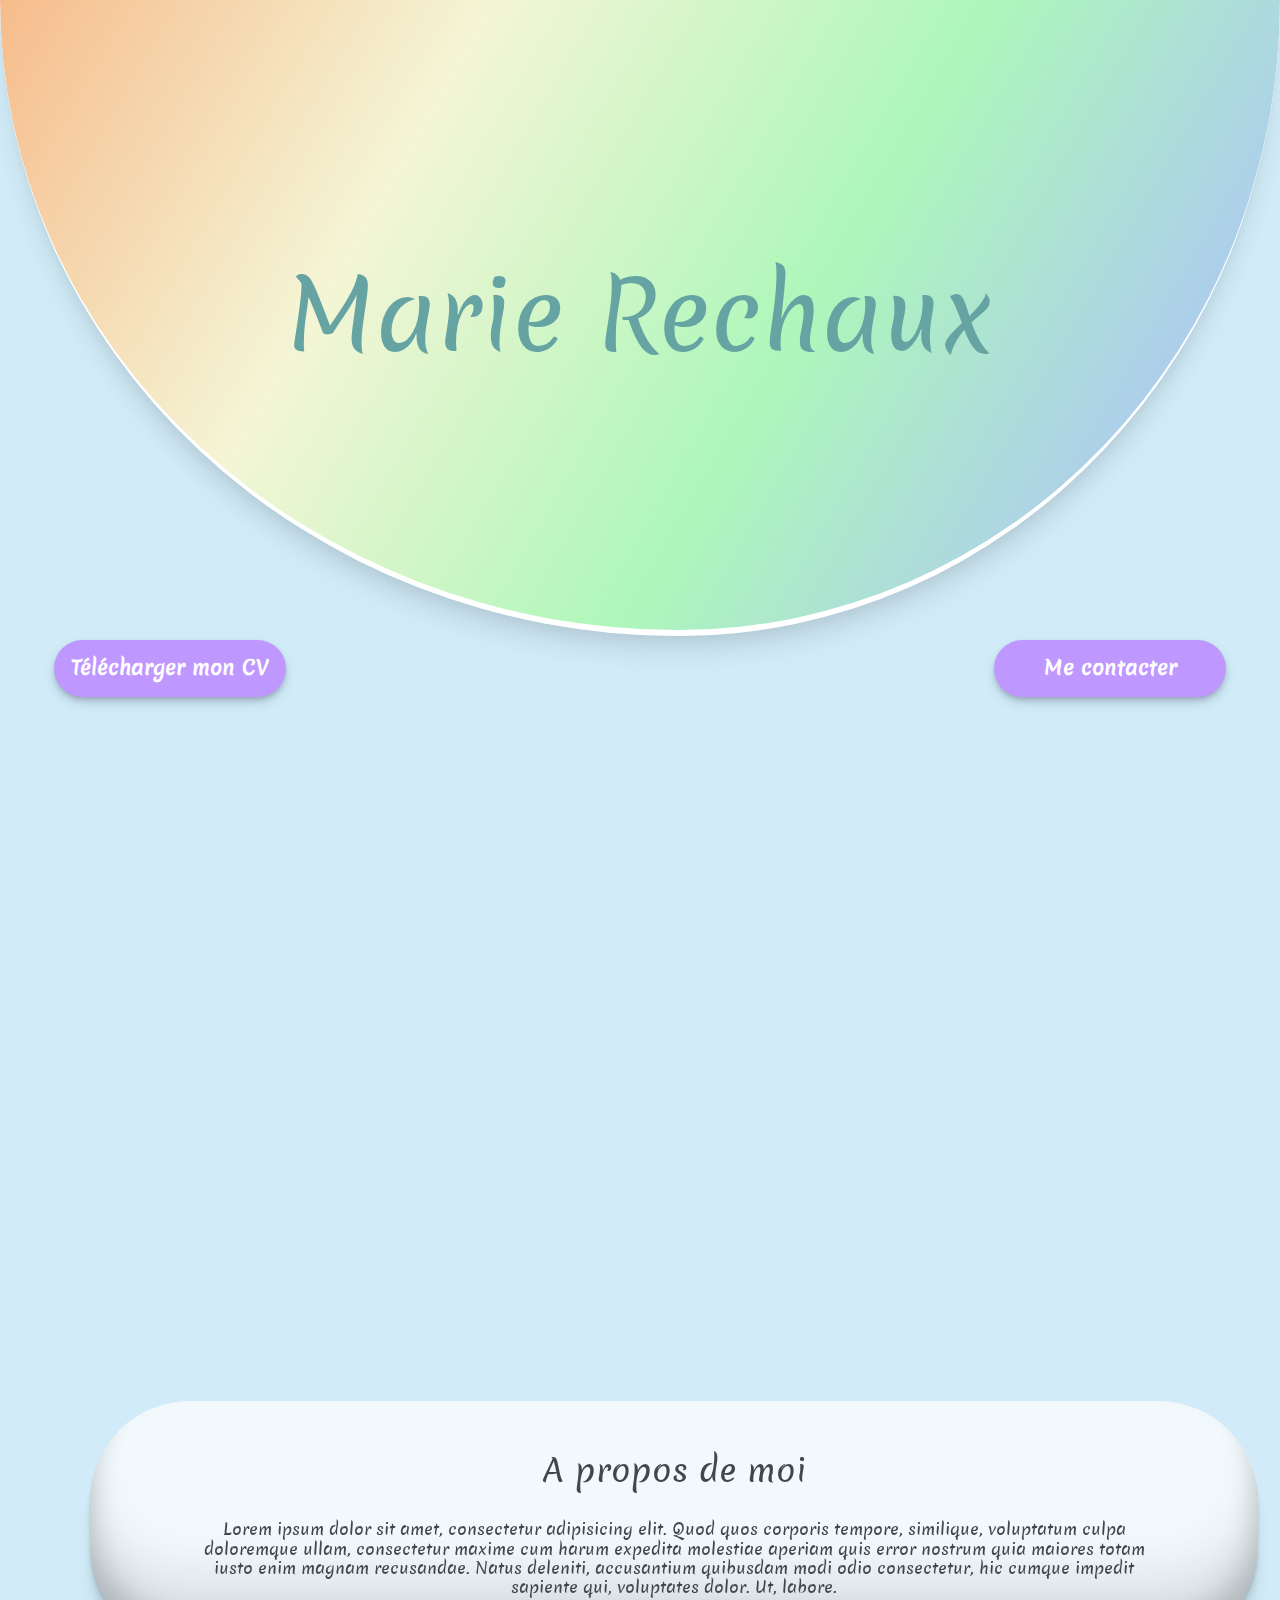
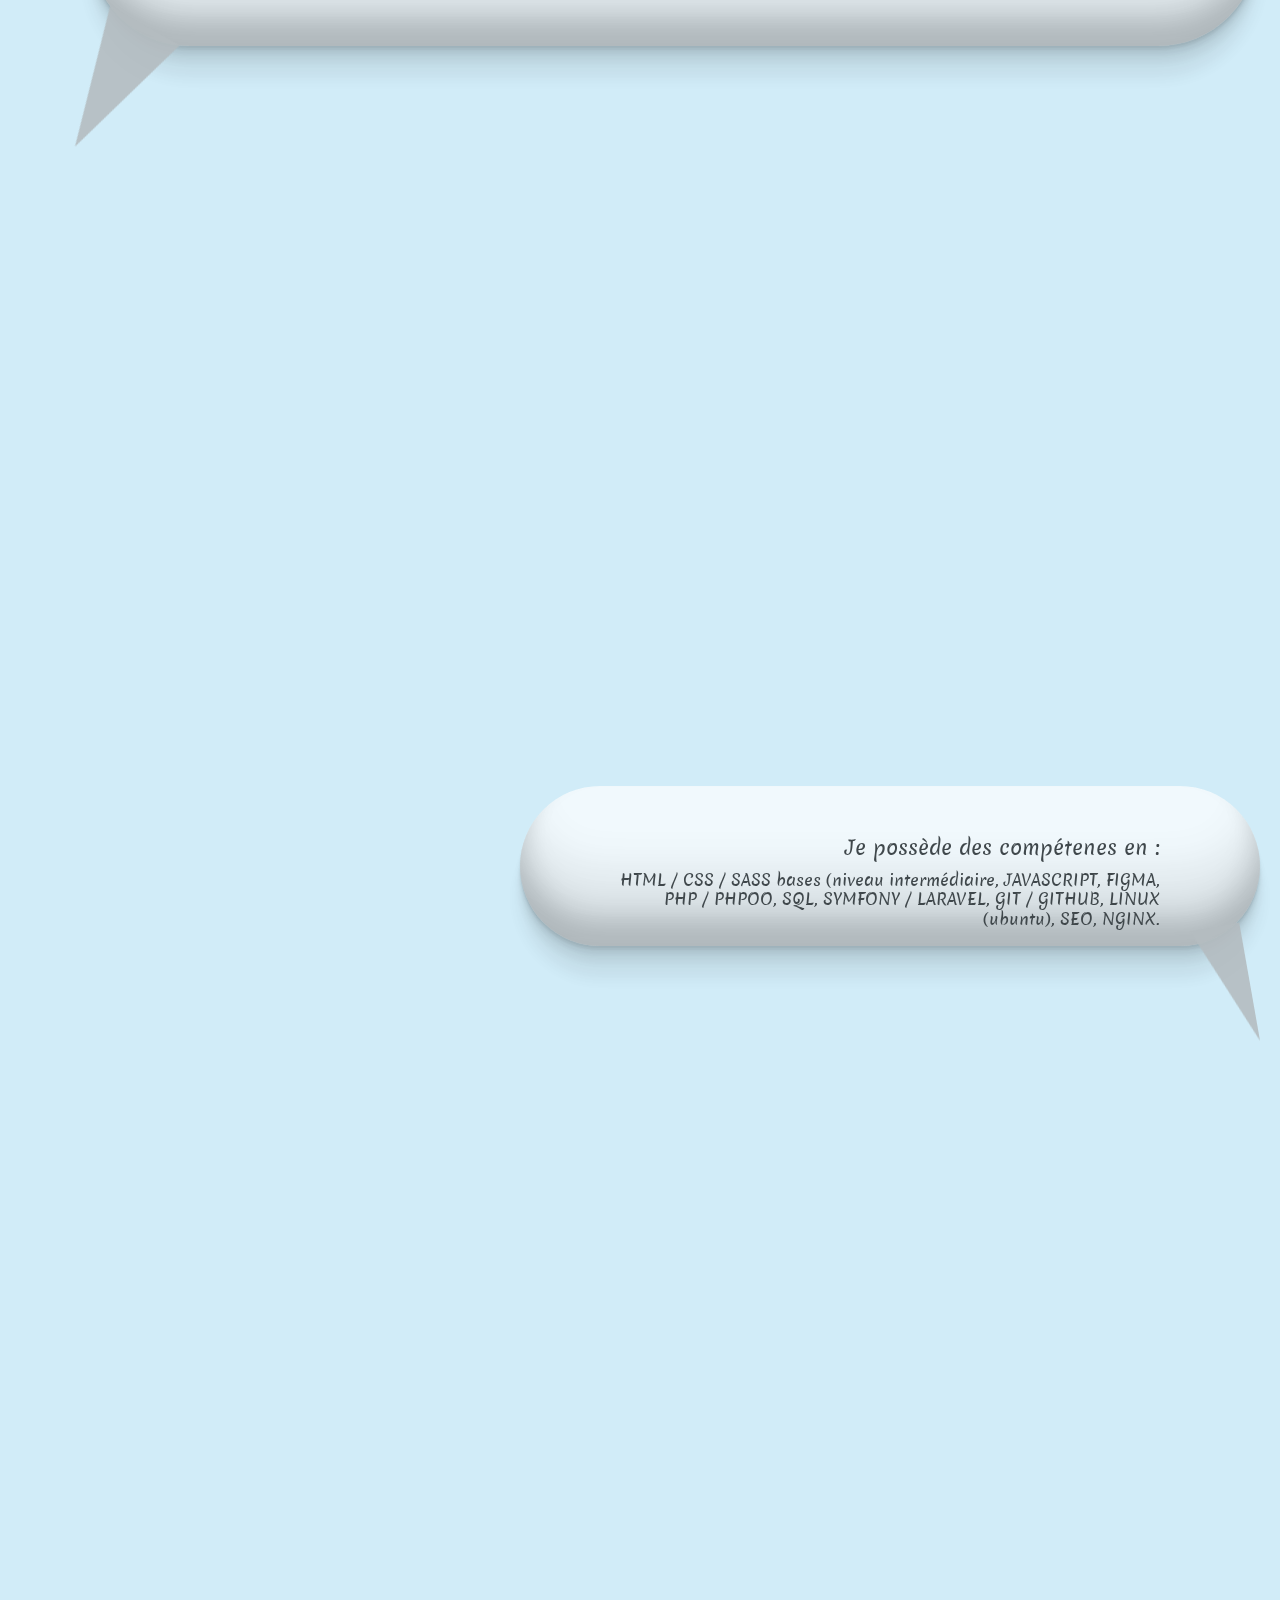
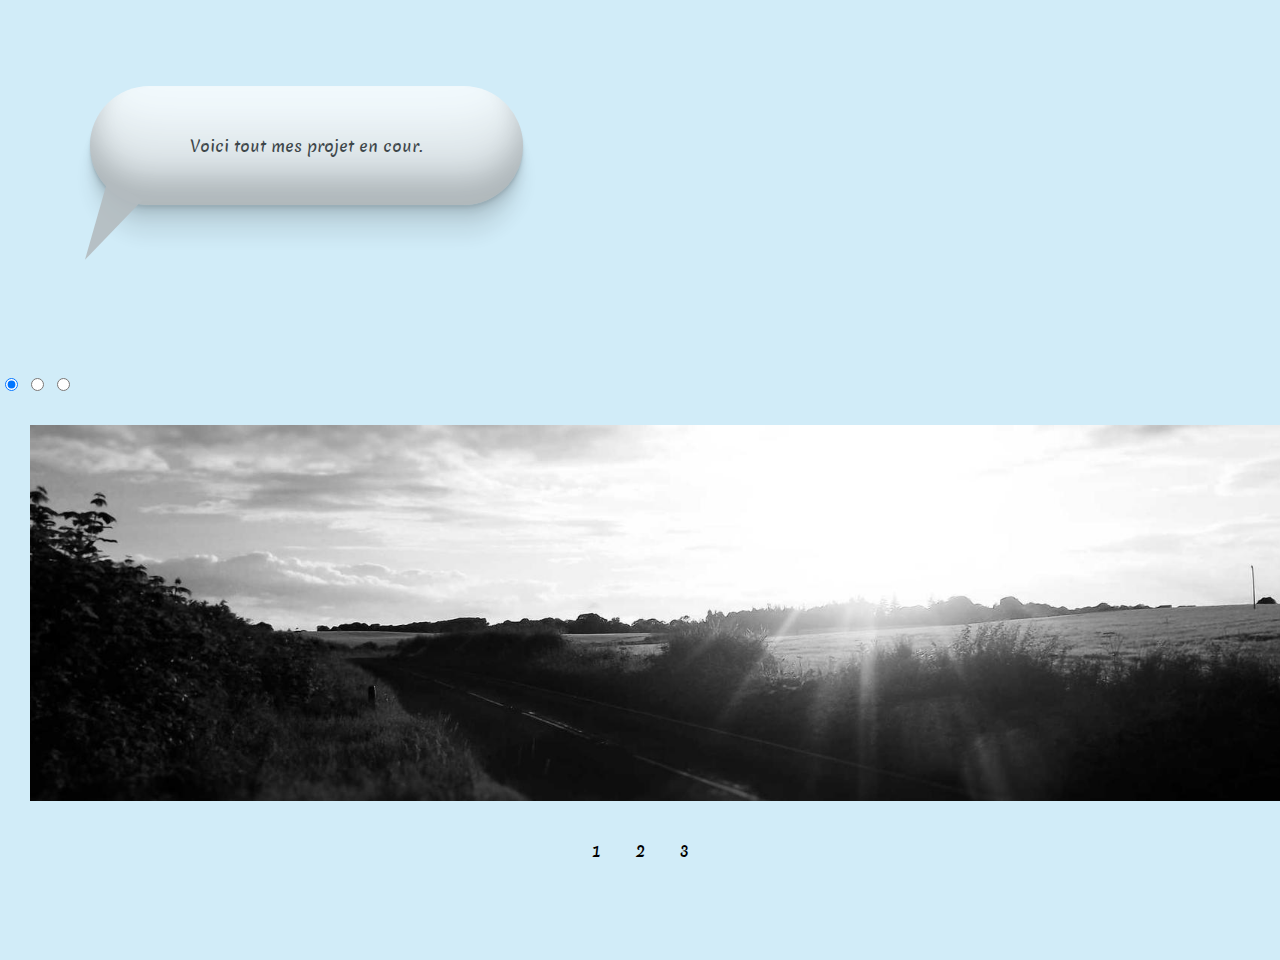
==== index.html @ becd2086 "première version portfolio" ====
<!DOCTYPE html>
<html lang="fr">
<head>
    <meta charset="UTF-8">
    <meta name="viewport" content="width=device-width, initial-scale=1.0">
    <link rel="stylesheet" href="css/style.css">
    <title>PORTFOLIO</title>
</head>
<body>
    
    <header class="header">

        <div class="title__content gradient-background">
            <h1 class="title">Marie Rechaux</h1>
        </div>

        <nav class="nav__content">
            <a href="" class="button__link cv__link" target="_blank" download="">Télécharger mon CV</a>
            <a href="" class="button__link contact__link">Me contacter</a>
        </nav>

    </header>

    <main class="main">

        <div class="bubble__content">
            <div class="a__propos">
                <h2 class="subtitle">A propos de moi</h2>

                <p class="aPropos__paragraphe">Lorem ipsum dolor sit amet, consectetur adipisicing elit. Quod quos corporis tempore, similique, voluptatum culpa doloremque ullam, consectetur maxime cum harum expedita molestiae aperiam quis error nostrum quia maiores totam iusto enim magnam recusandae. Natus deleniti, accusantium quibusdam modi odio consectetur, hic cumque impedit sapiente qui, voluptates dolor. Ut, labore.</p>

                <div class="arrow1"></div>
            </div>
        </div>

        <div class="bubble__content bubble2">
            <div class="competences">
                <p class="competences__paragraphe p__title">Je possède des compétenes en :
                </p>
                
                <p class="competences__paragraphe">HTML / CSS / SASS bases (niveau intermédiaire, JAVASCRIPT, FIGMA, PHP / PHPOO, SQL, SYMFONY / LARAVEL, GIT / GITHUB, LINUX (ubuntu), SEO, NGINX.
                </p>

                <div class="arrow2"></div>
            </div>
        </div>

        <div class="bubble__content">
            <div class="projet">
                <p class="paragraphe__projet">Voici tout mes projet en cour.</p>

                <div class="arrow3"></div>
            </div>
        </div>

    </main>

    <footer class="footer">
        <div class="carousel">
            <input type="radio" name="slides" id="slide1" checked>
            <input type="radio" name="slides" id="slide2">
            <input type="radio" name="slides" id="slide3">
    
            <div class="carousel-items">
                <div class="carousel-item" id="item1">
                    <img src="assets/image/image1.jpg" alt="Image 1">
                </div>
                <div class="carousel-item" id="item2">
                    <img src="assets/image/image2.jpg" alt="Image 2">
                </div>
                <div class="carousel-item" id="item3">
                    <img src="assets/image/image3.jpg" alt="Image 3">
                </div>
            </div>
    
            <div class="navigation">
                <label for="slide1" class="nav-button">1</label>
                <label for="slide2" class="nav-button">2</label>
                <label for="slide3" class="nav-button">3</label>
            </div>
        </div>
    </body>
    </html>
---- css/style.css ----
@charset "UTF-8";
@import url(reset.css);
@font-face {
  font-family: "meriendaregular";
  src: url(../assets/webfontkit\ Merienda/merienda-variablefont_wght-webfont.woff2), url(../assets/webfontkit\ Merienda/merienda-variablefont_wght-webfont.woff) format("woff");
  font-weight: normal;
  font-style: normal;
}
body {
  font-size: 16px;
  font-family: "meriendaregular";
  background: #d1ecf8;
}

.title__content {
  height: 70vh;
  border-radius: 27% 26% 47% 53%/0% 0% 100% 100%;
  display: flex;
  justify-content: center;
  align-items: center;
  font-size: 6rem;
  color: #66a3a3;
  border-bottom: 6px solid #fff;
  box-shadow: rgba(0, 0, 0, 0.1) 0px 20px 25px -5px, rgba(0, 0, 0, 0.04) 0px 10px 10px -5px;
}

.gradient-background {
  background: linear-gradient(300deg, #f99898, #fbbaed, #cda8ff, #adc5f7, #adf7ba, #f4f5d5, #f7bc8c);
  background-size: 180% 180%;
  animation: gradient-animation 10s ease infinite;
}

@keyframes gradient-animation {
  0% {
    background-position: 0% 50%;
  }
  50% {
    background-position: 100% 50%;
  }
  100% {
    background-position: 0% 50%;
  }
}
.nav__content {
  display: flex;
  justify-content: space-around;
  align-items: center;
  height: 5vh;
}

.button__link {
  background-color: rgb(191, 152, 255);
  color: #fff;
  text-decoration: none;
  padding: 1rem;
  border-radius: 2rem;
  font-weight: 600;
  font-size: 1.25rem;
  width: 200px;
  height: 25px;
  margin-top: 20px;
  text-align: center;
  align-items: center;
  justify-content: space-evenly;
  box-shadow: rgba(50, 50, 93, 0.25) 0px 6px 12px -2px, rgba(0, 0, 0, 0.3) 0px 3px 7px -3px;
}

.button__link:hover {
  opacity: 80%;
}

.cv__link {
  margin-right: 600px;
}

.bubble__content {
  display: flex;
  margin-left: 70px;
  margin-top: 700px;
}

.a__propos, .competences, .projet {
  position: relative;
  text-align: center;
  background-color: white;
  border-radius: 100px;
  padding-top: 50px;
  padding-bottom: 50px;
  padding-left: 100px;
  padding-right: 100px;
  max-width: 80%;
  box-shadow: rgba(0, 0, 0, 0.17) 0px -23px 25px 0px inset, rgba(0, 0, 0, 0.15) 0px -36px 30px 0px inset, rgba(0, 0, 0, 0.1) 0px -79px 40px 0px inset, rgba(0, 0, 0, 0.06) 0px 2px 1px, rgba(0, 0, 0, 0.09) 0px 4px 2px, rgba(0, 0, 0, 0.09) 0px 8px 4px, rgba(0, 0, 0, 0.09) 0px 16px 8px, rgba(0, 0, 0, 0.09) 0px 32px 16px;
  margin: 20px;
  opacity: 70%;
}

.competences {
  text-align: end;
}

.subtitle {
  font-size: 2rem;
  margin-bottom: 30px;
}

.p__title {
  font-size: 1.25rem;
  margin-bottom: 10px;
}

.bubble2 {
  margin-left: 500px;
  height: 200px;
}

.arrow1 {
  position: absolute;
  bottom: -110px;
  left: -20px;
  width: 0px;
  height: 0px;
  border-style: solid;
  border-width: 140px 40px 0 40px;
  border-color: #A7A7A7 transparent transparent transparent;
  transform: rotate(30deg);
  opacity: 90%;
}

.arrow2 {
  position: absolute;
  bottom: -100px;
  right: 10px;
  width: 0px;
  height: 0px;
  border-style: solid;
  border-width: 120px 0 0 50px;
  border-color: transparent transparent transparent #A7A7A7;
  transform: rotate(170deg);
  opacity: 90%;
}

.arrow3 {
  position: absolute;
  bottom: -60px;
  left: -5px;
  width: 0px;
  height: 0px;
  border-style: solid;
  border-width: 80px 20px 0 20px;
  border-color: #A7A7A7 transparent transparent transparent;
  transform: rotate(30deg);
  opacity: 90%;
}

.carousel {
  position: relative;
  max-width: 1700px;
  margin: auto;
  margin-top: 150px;
  margin-bottom: 100px;
  overflow: hidden;
}

.carousel-items {
  display: flex;
  transition: transform 0.5s ease;
}

.carousel-item {
  min-width: 100%;
}

.carousel-item img {
  width: 100%;
  display: block;
  margin: 30px;
}

/* Afficher le diaporama actif */
#slide1:checked ~ .carousel-items {
  transform: translateX(0);
}

#slide2:checked ~ .carousel-items {
  transform: translateX(-100%);
}

#slide3:checked ~ .carousel-items {
  transform: translateX(-200%);
}

/* Styles des boutons de navigation */
.navigation {
  text-align: center;
  margin-top: 10px;
}

.nav-button {
  cursor: pointer;
  padding: 5px 10px;
  border: none;
  margin: 0 5px;
}

.carousel-item img {
  width: 100%;
  height: auto; /* Garde les proportions de l'image */
  -o-object-fit: cover;
     object-fit: cover; /* Remplit le conteneur sans déformer l'image */
}/*# sourceMappingURL=style.css.map */
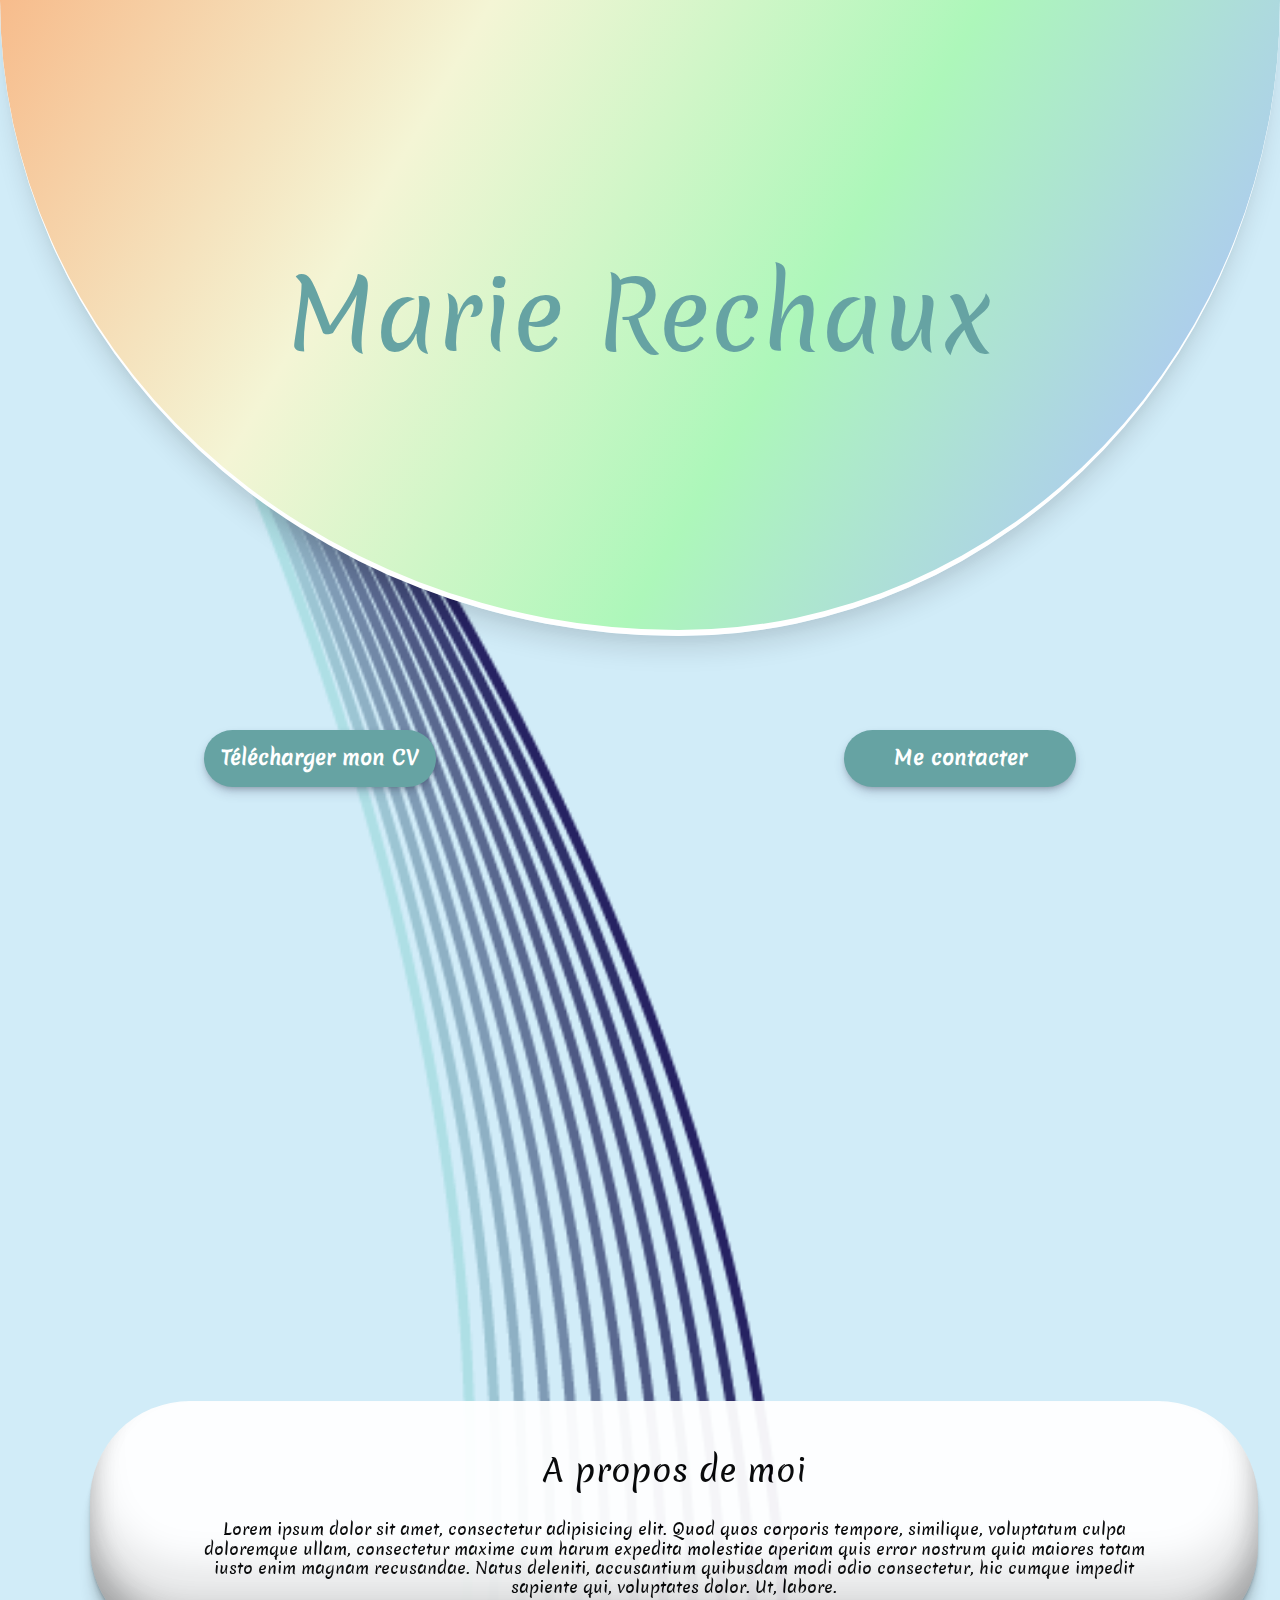
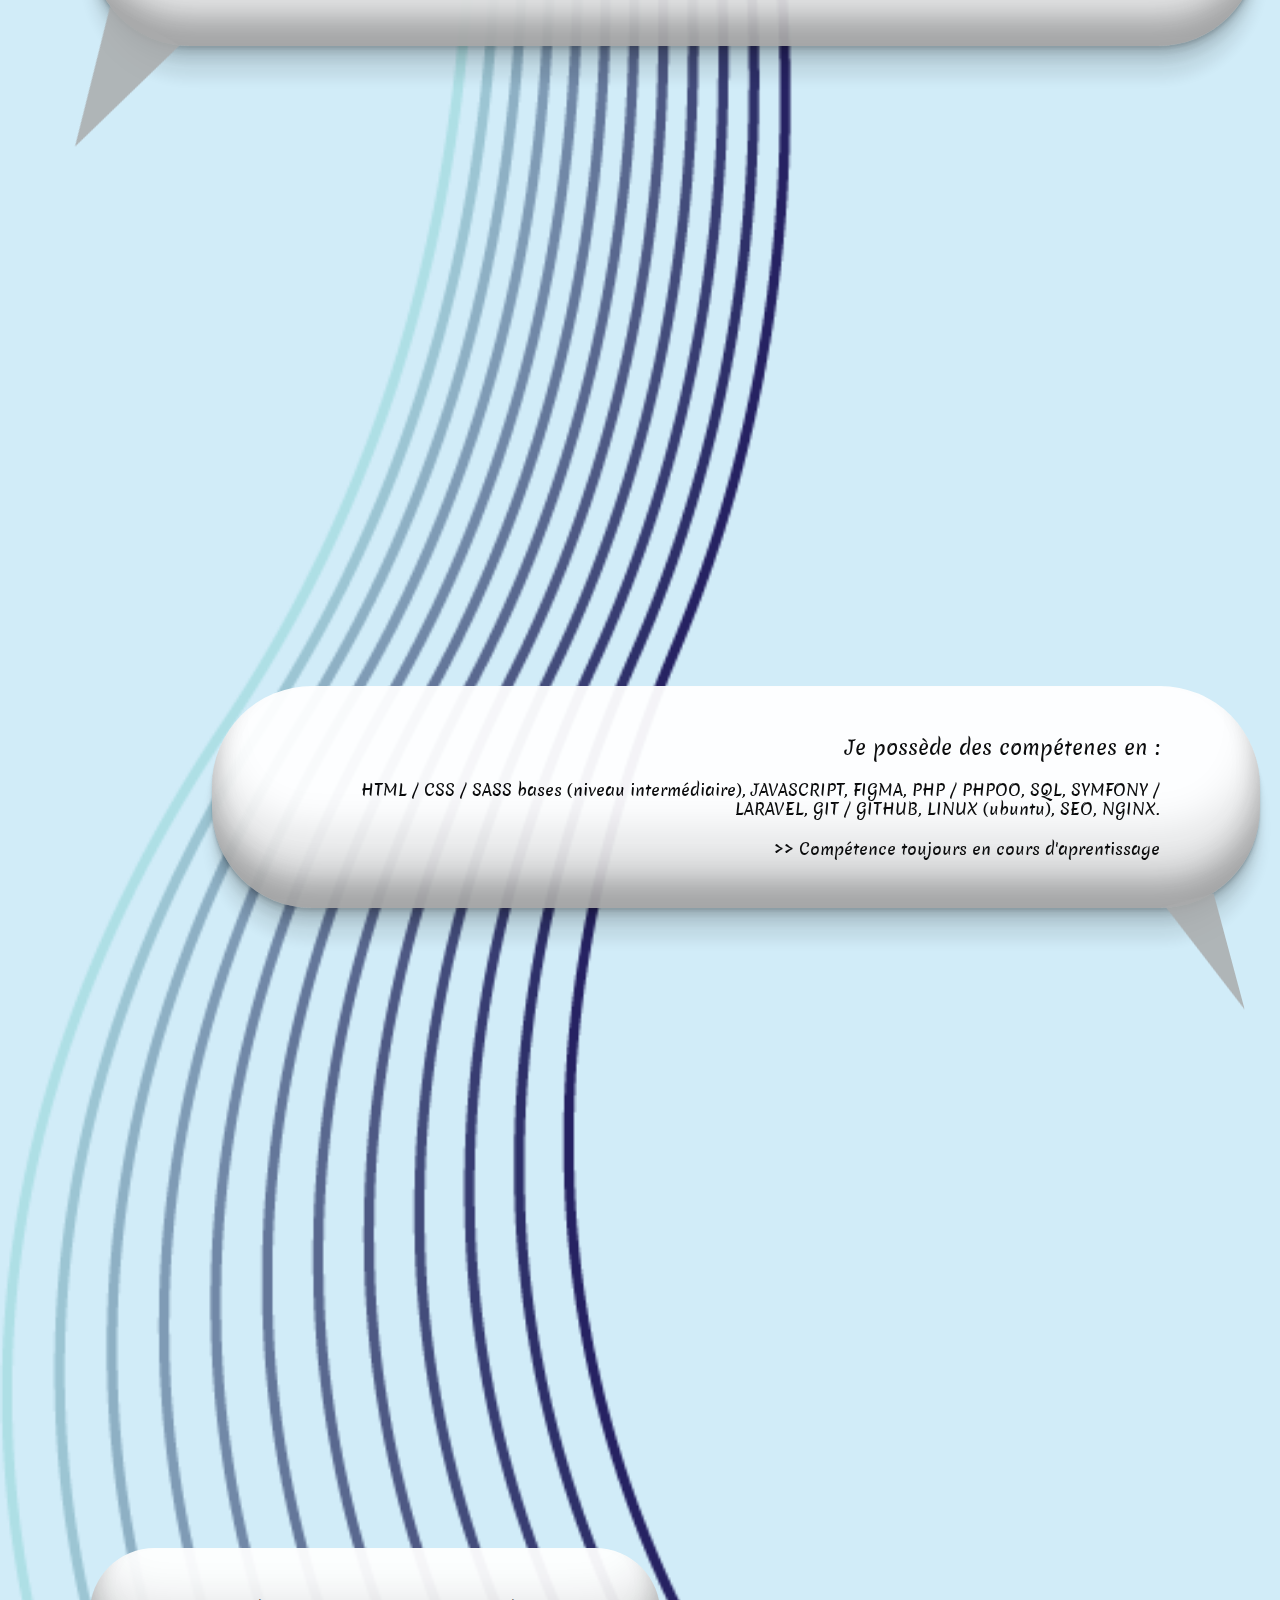
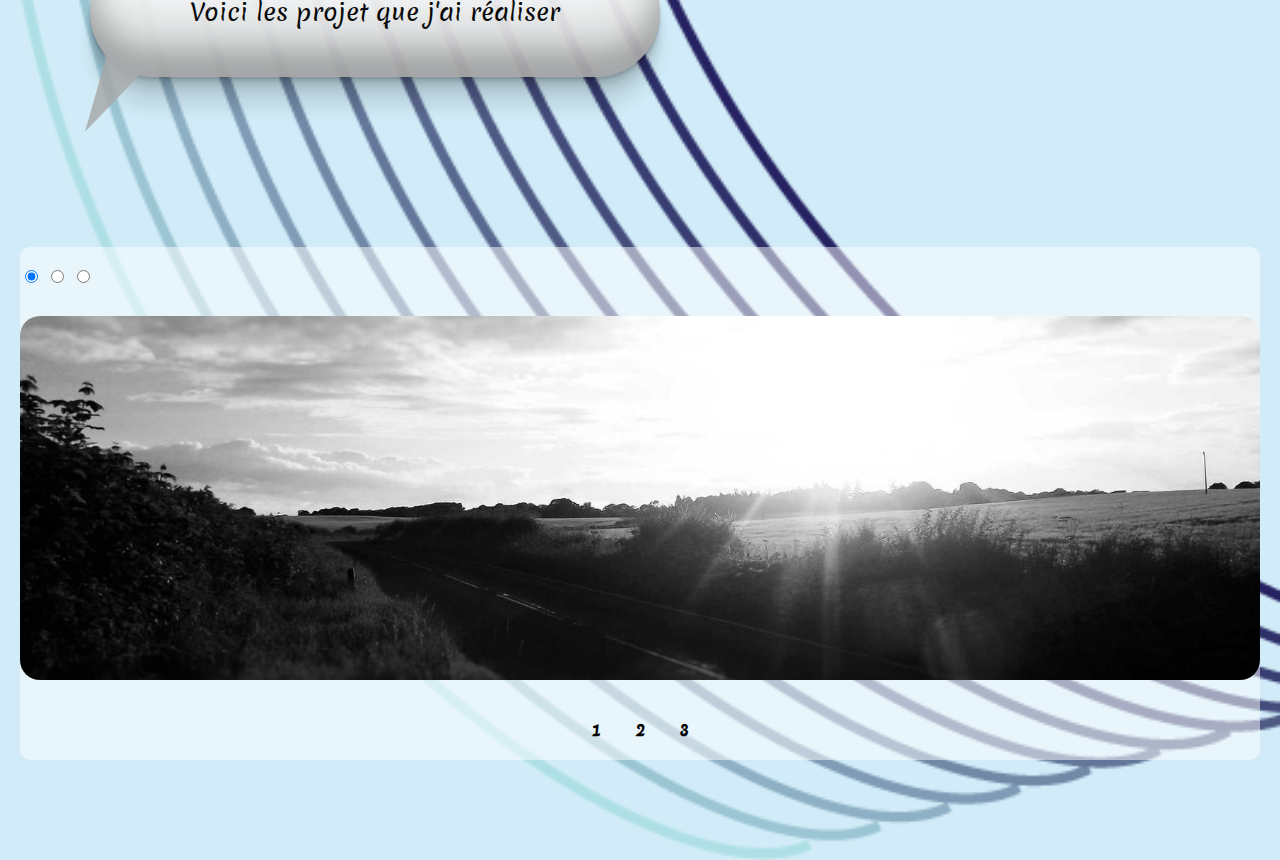
==== commit 9f6b8ea8: "1ère update" ====
--- a/index.html
+++ b/index.html
@@ -38,8 +38,10 @@
                 <p class="competences__paragraphe p__title">Je possède des compétenes en :
                 </p>
                 
-                <p class="competences__paragraphe">HTML / CSS / SASS bases (niveau intermédiaire, JAVASCRIPT, FIGMA, PHP / PHPOO, SQL, SYMFONY / LARAVEL, GIT / GITHUB, LINUX (ubuntu), SEO, NGINX.
+                <p class="competences__paragraphe">HTML / CSS / SASS bases (niveau intermédiaire), JAVASCRIPT, FIGMA, PHP / PHPOO, SQL, SYMFONY / LARAVEL, GIT / GITHUB, LINUX (ubuntu), SEO, NGINX.
                 </p>
+
+                <p class="aprentissage__paragraphe"> >> Compétence toujours en cours d'aprentissage </p>
 
                 <div class="arrow2"></div>
             </div>
@@ -47,7 +49,7 @@
 
         <div class="bubble__content">
             <div class="projet">
-                <p class="paragraphe__projet">Voici tout mes projet en cour.</p>
+                <p class="paragraphe__projet">Voici les projet que j'ai réaliser</p>
 
                 <div class="arrow3"></div>
             </div>
@@ -57,19 +59,26 @@
 
     <footer class="footer">
         <div class="carousel">
+            
             <input type="radio" name="slides" id="slide1" checked>
             <input type="radio" name="slides" id="slide2">
             <input type="radio" name="slides" id="slide3">
     
             <div class="carousel-items">
                 <div class="carousel-item" id="item1">
-                    <img src="assets/image/image1.jpg" alt="Image 1">
+                    <a href="">
+                        <img src="assets/image/image1.jpg" alt="Image 1">
+                    </a>
                 </div>
                 <div class="carousel-item" id="item2">
-                    <img src="assets/image/image2.jpg" alt="Image 2">
+                    <a href="">
+                        <img src="assets/image/image2.jpg" alt="Image 2">
+                    </a>
                 </div>
                 <div class="carousel-item" id="item3">
-                    <img src="assets/image/image3.jpg" alt="Image 3">
+                    <a href="">
+                        <img src="assets/image/image3.jpg" alt="Image 3">
+                    </a>
                 </div>
             </div>
     
@@ -79,5 +88,6 @@
                 <label for="slide3" class="nav-button">3</label>
             </div>
         </div>
+    </footer>
     </body>
     </html>--- a/css/style.css
+++ b/css/style.css
@@ -1,4 +1,3 @@
-@charset "UTF-8";
 @import url(reset.css);
 @font-face {
   font-family: "meriendaregular";
@@ -9,7 +8,13 @@
 body {
   font-size: 16px;
   font-family: "meriendaregular";
-  background: #d1ecf8;
+  background: #d1ecf8 url(../assets/image/png-image.png) no-repeat;
+  background-size: cover;
+}
+
+.footer {
+  padding-left: 20px;
+  padding-right: 20px;
 }
 
 .title__content {
@@ -24,6 +29,13 @@
   box-shadow: rgba(0, 0, 0, 0.1) 0px 20px 25px -5px, rgba(0, 0, 0, 0.04) 0px 10px 10px -5px;
 }
 
+.title {
+  user-select: none;
+  -webkit-user-select: none;
+  -moz-user-select: none;
+  -ms-user-select: none;
+}
+
 .gradient-background {
   background: linear-gradient(300deg, #f99898, #fbbaed, #cda8ff, #adc5f7, #adf7ba, #f4f5d5, #f7bc8c);
   background-size: 180% 180%;
@@ -46,37 +58,41 @@
   justify-content: space-around;
   align-items: center;
   height: 5vh;
+  margin-top: 100px;
 }
 
 .button__link {
-  background-color: rgb(191, 152, 255);
+  background-color: #66a3a3;
   color: #fff;
   text-decoration: none;
   padding: 1rem;
   border-radius: 2rem;
   font-weight: 600;
   font-size: 1.25rem;
-  width: 200px;
+  min-width: 200px;
   height: 25px;
-  margin-top: 20px;
   text-align: center;
   align-items: center;
   justify-content: space-evenly;
   box-shadow: rgba(50, 50, 93, 0.25) 0px 6px 12px -2px, rgba(0, 0, 0, 0.3) 0px 3px 7px -3px;
+  user-select: none;
+  -webkit-user-select: none;
+  -moz-user-select: none;
+  -ms-user-select: none;
 }
 
 .button__link:hover {
-  opacity: 80%;
-}
-
-.cv__link {
-  margin-right: 600px;
+  opacity: 70%;
 }
 
 .bubble__content {
   display: flex;
   margin-left: 70px;
-  margin-top: 700px;
+  margin-top: 600px;
+}
+
+.bubble2 {
+  margin-left: 15%;
 }
 
 .a__propos, .competences, .projet {
@@ -89,13 +105,18 @@
   padding-left: 100px;
   padding-right: 100px;
   max-width: 80%;
+  max-height: 80%;
   box-shadow: rgba(0, 0, 0, 0.17) 0px -23px 25px 0px inset, rgba(0, 0, 0, 0.15) 0px -36px 30px 0px inset, rgba(0, 0, 0, 0.1) 0px -79px 40px 0px inset, rgba(0, 0, 0, 0.06) 0px 2px 1px, rgba(0, 0, 0, 0.09) 0px 4px 2px, rgba(0, 0, 0, 0.09) 0px 8px 4px, rgba(0, 0, 0, 0.09) 0px 16px 8px, rgba(0, 0, 0, 0.09) 0px 32px 16px;
   margin: 20px;
-  opacity: 70%;
+  opacity: 95%;
 }
 
 .competences {
   text-align: end;
+}
+
+.aprentissage__paragraphe {
+  margin-top: 20px;
 }
 
 .subtitle {
@@ -105,12 +126,11 @@
 
 .p__title {
   font-size: 1.25rem;
-  margin-bottom: 10px;
-}
-
-.bubble2 {
-  margin-left: 500px;
-  height: 200px;
+  margin-bottom: 20px;
+}
+
+.paragraphe__projet {
+  font-size: 1.5rem;
 }
 
 .arrow1 {
@@ -123,20 +143,20 @@
   border-width: 140px 40px 0 40px;
   border-color: #A7A7A7 transparent transparent transparent;
   transform: rotate(30deg);
-  opacity: 90%;
+  opacity: 85%;
 }
 
 .arrow2 {
   position: absolute;
-  bottom: -100px;
-  right: 10px;
+  bottom: -110px;
+  right: 30px;
   width: 0px;
   height: 0px;
   border-style: solid;
   border-width: 120px 0 0 50px;
   border-color: transparent transparent transparent #A7A7A7;
-  transform: rotate(170deg);
-  opacity: 90%;
+  transform: rotate(165deg);
+  opacity: 85%;
 }
 
 .arrow3 {
@@ -149,7 +169,7 @@
   border-width: 80px 20px 0 20px;
   border-color: #A7A7A7 transparent transparent transparent;
   transform: rotate(30deg);
-  opacity: 90%;
+  opacity: 85%;
 }
 
 .carousel {
@@ -159,6 +179,10 @@
   margin-top: 150px;
   margin-bottom: 100px;
   overflow: hidden;
+  background-color: rgba(255, 255, 255, 0.5);
+  border-radius: 10px;
+  padding-top: 20px;
+  padding-bottom: 20px;
 }
 
 .carousel-items {
@@ -173,10 +197,14 @@
 .carousel-item img {
   width: 100%;
   display: block;
-  margin: 30px;
-}
-
-/* Afficher le diaporama actif */
+  margin-top: 30px;
+  margin-bottom: 30px;
+}
+
+img:hover {
+  opacity: 95%;
+}
+
 #slide1:checked ~ .carousel-items {
   transform: translateX(0);
 }
@@ -189,10 +217,10 @@
   transform: translateX(-200%);
 }
 
-/* Styles des boutons de navigation */
 .navigation {
   text-align: center;
   margin-top: 10px;
+  font-weight: bolder;
 }
 
 .nav-button {
@@ -200,11 +228,49 @@
   padding: 5px 10px;
   border: none;
   margin: 0 5px;
+  user-select: none;
+  -webkit-user-select: none;
+  -moz-user-select: none;
+  -ms-user-select: none;
+}
+.nav-button:hover {
+  color: #66a3a3;
 }
 
 .carousel-item img {
   width: 100%;
-  height: auto; /* Garde les proportions de l'image */
+  height: auto;
   -o-object-fit: cover;
-     object-fit: cover; /* Remplit le conteneur sans déformer l'image */
+     object-fit: cover;
+  border-radius: 20px;
+}
+
+@media screen and (max-width: 1024px) {
+  .title__content {
+    height: 50vh;
+  }
+  .bubble__content {
+    margin-top: 500px;
+  }
+}
+@media screen and (max-width: 869px) {
+  .title {
+    font-size: 5rem;
+  }
+}
+@media screen and (max-width: 768px) {
+  .title__content {
+    height: 35vh;
+  }
+  .title {
+    font-size: 4rem;
+  }
+  .button__link {
+    font-size: 1rem;
+    min-width: 150px;
+    height: 20px;
+  }
+  .bubble__content {
+    margin-top: 400px;
+  }
 }/*# sourceMappingURL=style.css.map */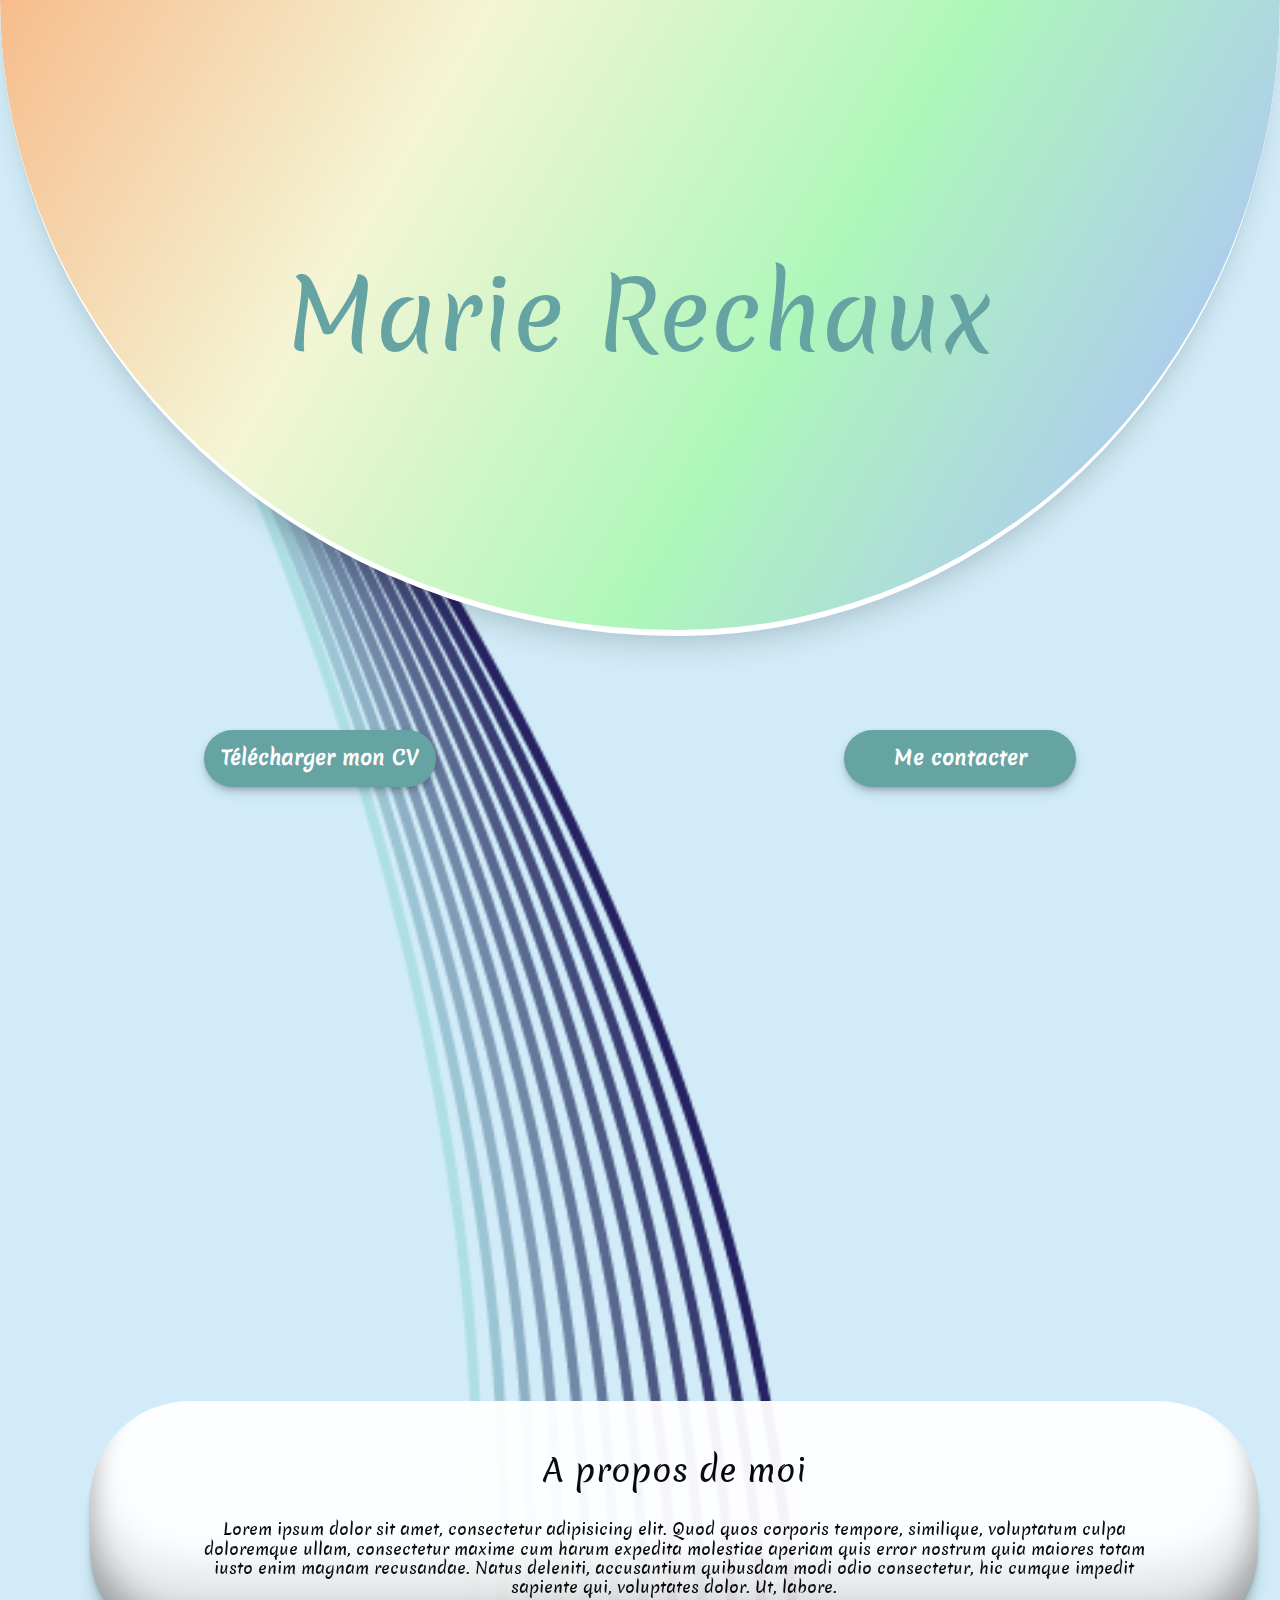
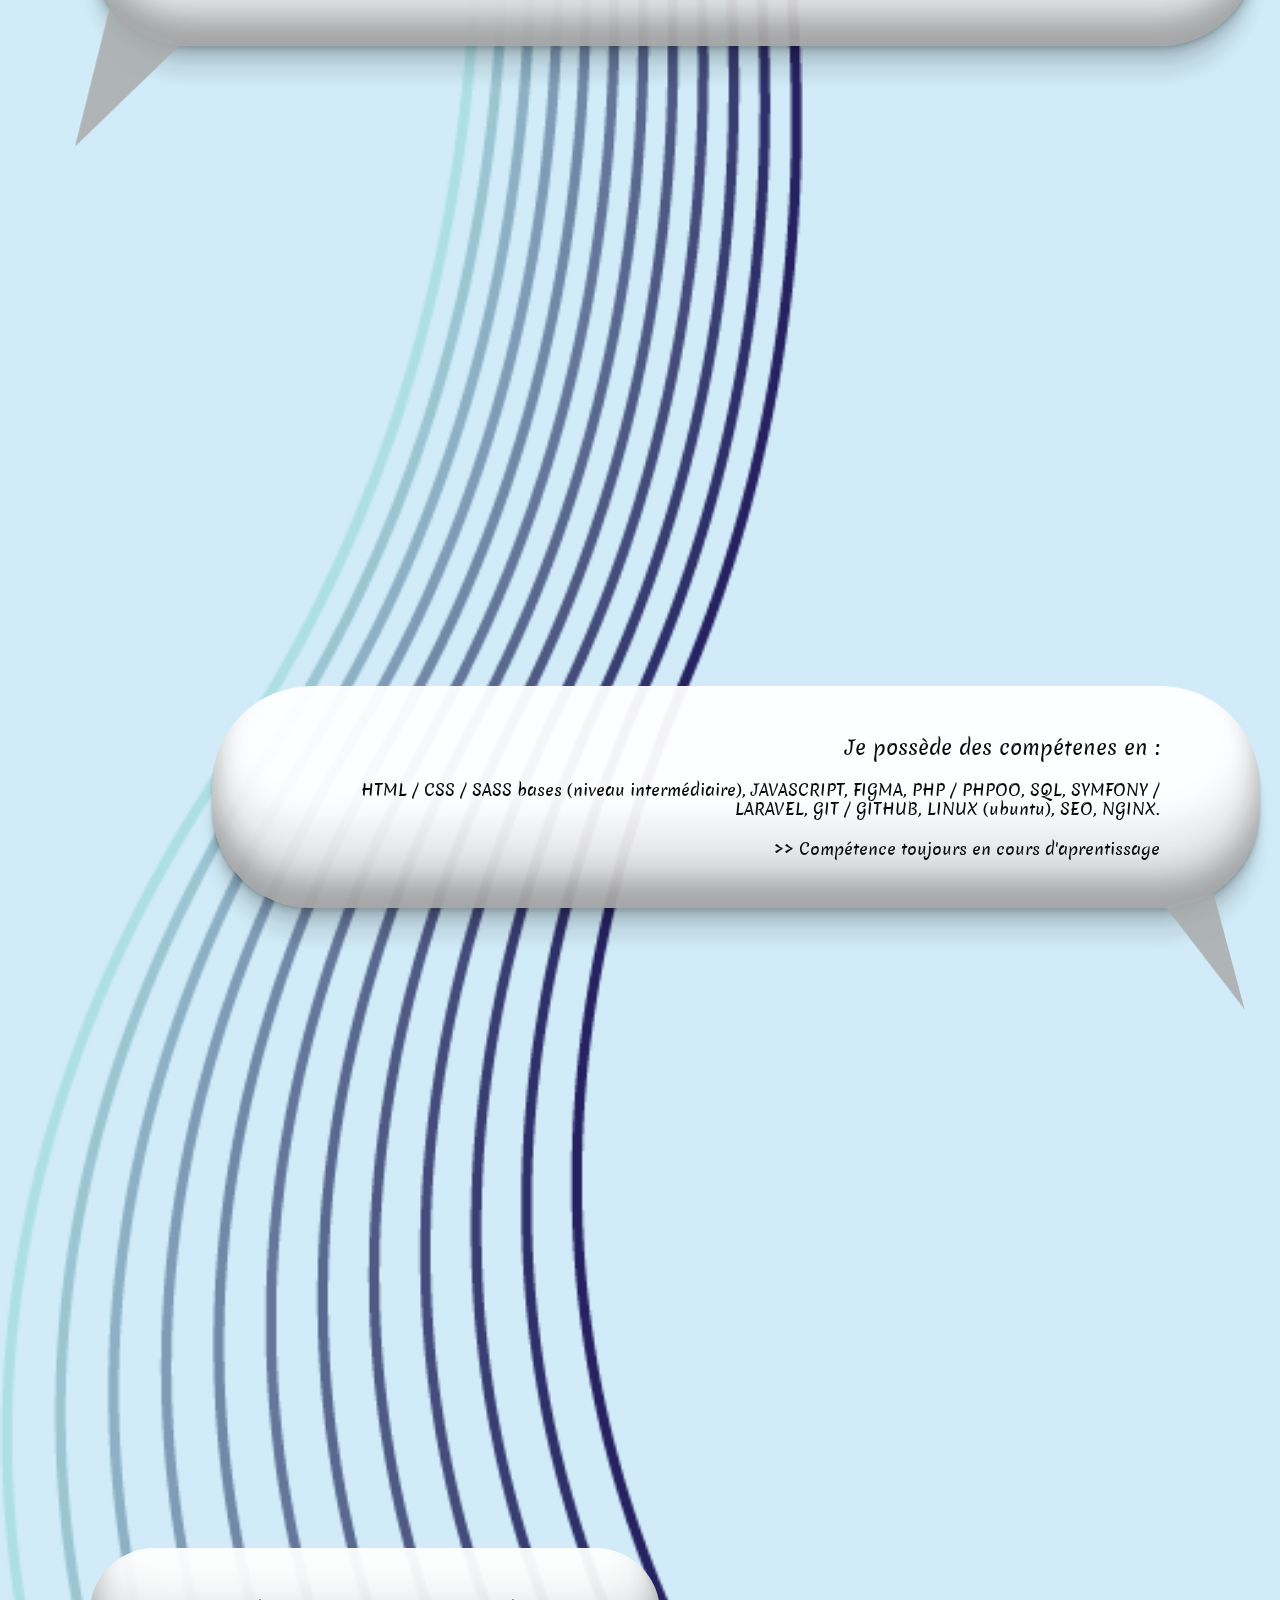
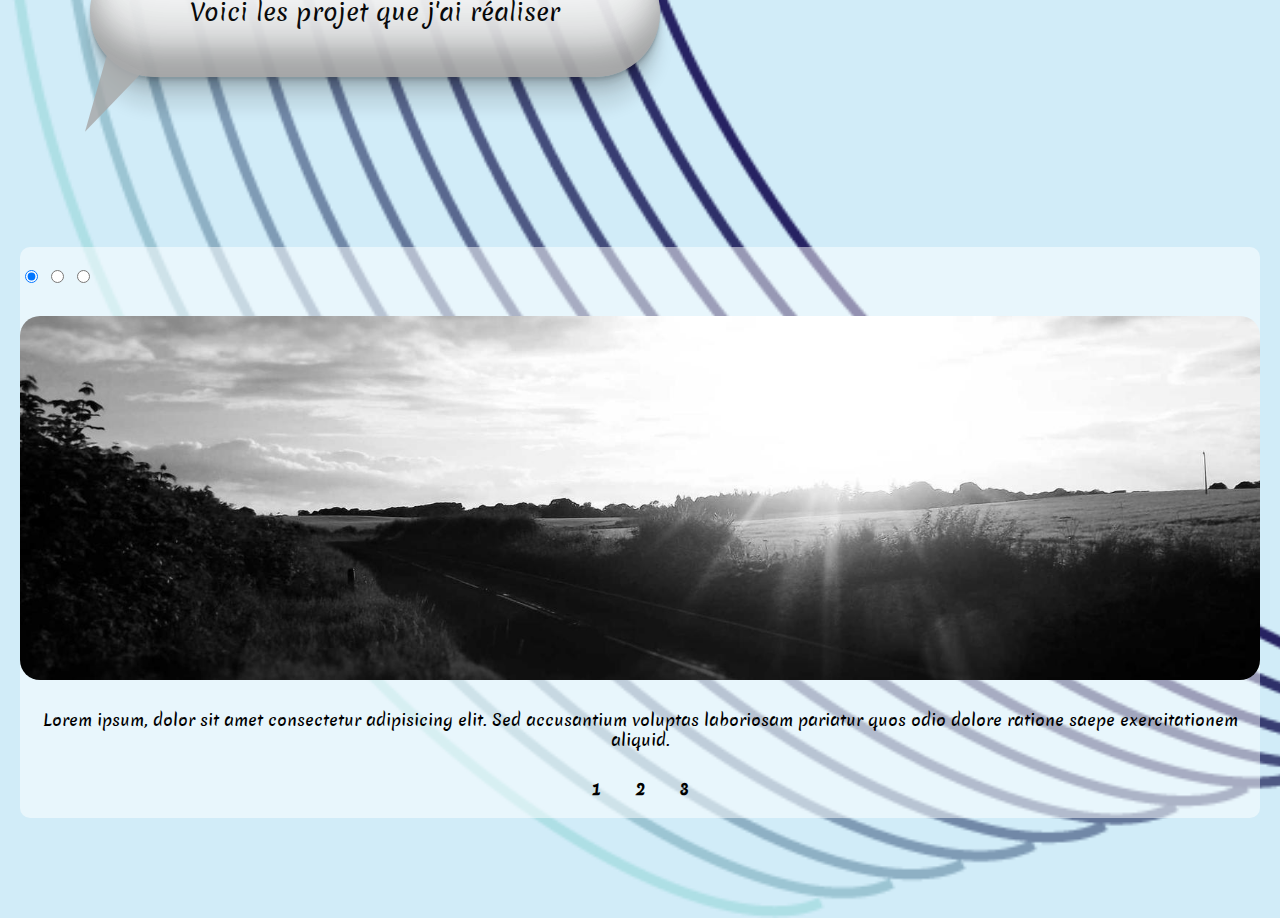
==== commit 694205d7: "1ère update" ====
--- a/index.html
+++ b/index.html
@@ -15,8 +15,8 @@
         </div>
 
         <nav class="nav__content">
-            <a href="" class="button__link cv__link" target="_blank" download="">Télécharger mon CV</a>
-            <a href="" class="button__link contact__link">Me contacter</a>
+            <a href="assets/CV - Marie Rechaux.pdf" class="button__link cv__link" target="_blank" download="">Télécharger mon CV</a>
+            <a href="contact.html" class="button__link contact__link">Me contacter</a>
         </nav>
 
     </header>
@@ -69,16 +69,19 @@
                     <a href="">
                         <img src="assets/image/image1.jpg" alt="Image 1">
                     </a>
+                    <p class="projet__info">Lorem ipsum, dolor sit amet consectetur adipisicing elit. Sed accusantium voluptas laboriosam pariatur quos odio dolore ratione saepe exercitationem aliquid.</p>
                 </div>
                 <div class="carousel-item" id="item2">
                     <a href="">
                         <img src="assets/image/image2.jpg" alt="Image 2">
                     </a>
+                    <p class="projet__info">Lorem ipsum dolor, sit amet consectetur adipisicing elit. Ipsam minus fuga magnam quisquam corporis doloremque, obcaecati exercitationem illo voluptate hic?</p>
                 </div>
                 <div class="carousel-item" id="item3">
                     <a href="">
                         <img src="assets/image/image3.jpg" alt="Image 3">
                     </a>
+                    <p class="projet__info">Lorem ipsum, dolor sit amet consectetur adipisicing elit. Facilis dicta obcaecati iure aliquid facere ducimus deleniti amet in possimus provident.</p>
                 </div>
             </div>
     
--- a/css/style.css
+++ b/css/style.css
@@ -237,6 +237,11 @@
   color: #66a3a3;
 }
 
+.projet__info {
+  text-align: center;
+  margin-bottom: 20px;
+}
+
 .carousel-item img {
   width: 100%;
   height: auto;
